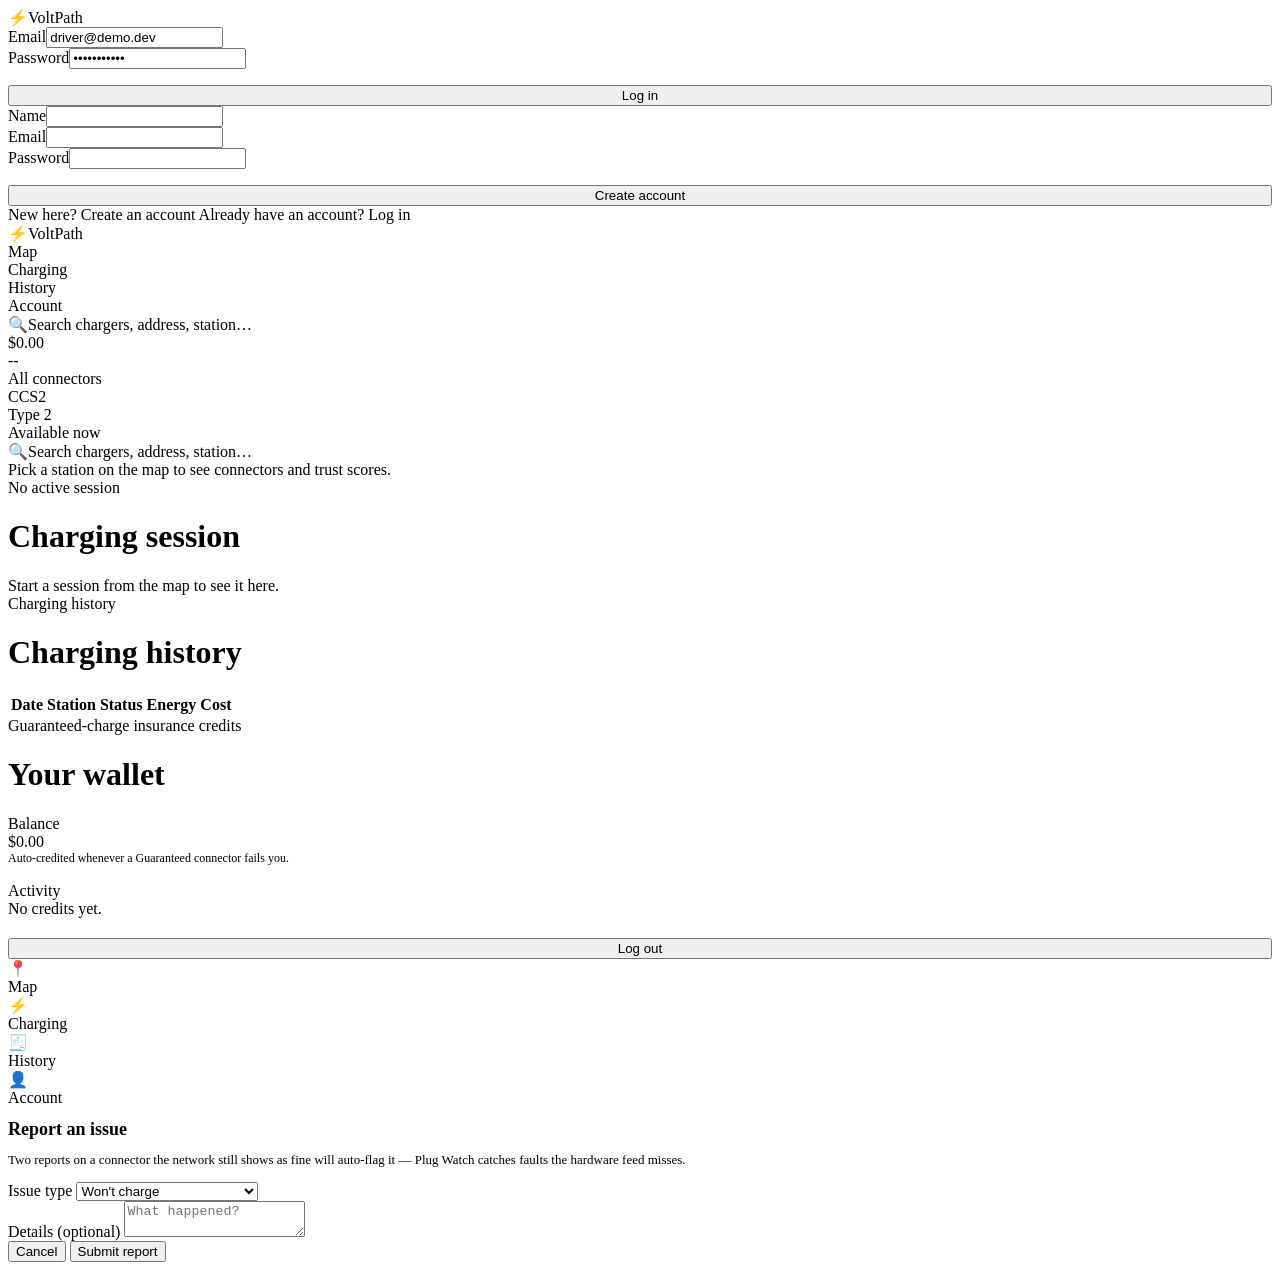
==== web/index.html @ cd69915e "Initial commit: VoltPath EV charging platform driver app FastAPI + SQLite backend, driver web app, a" ====
<!DOCTYPE html>
<html lang="en">
<head>
<meta charset="UTF-8">
<meta name="viewport" content="width=device-width, initial-scale=1">
<title>VoltPath — EV Charging</title>
<link rel="stylesheet" href="/static/styles.css">
</head>
<body>

<div class="toast-wrap" id="toast-wrap"></div>

<!-- ============ AUTH SCREEN ============ -->
<div class="auth-screen" id="auth-screen">
  <div class="auth-card">
    <div class="brand"><span class="bolt">⚡</span>VoltPath</div>

    <form id="login-form">
      <div class="field"><label>Email</label><input type="email" id="login-email" value="driver@demo.dev" required></div>
      <div class="field"><label>Password</label><input type="password" id="login-password" value="chargeme123" required></div>
      <p class="auth-error" id="login-error"></p>
      <button type="submit" class="btn btn-primary" style="width:100%;">Log in</button>
    </form>

    <form id="register-form" class="hidden">
      <div class="field"><label>Name</label><input type="text" id="register-name" required></div>
      <div class="field"><label>Email</label><input type="email" id="register-email" required></div>
      <div class="field"><label>Password</label><input type="password" id="register-password" required minlength="6"></div>
      <p class="auth-error" id="register-error"></p>
      <button type="submit" class="btn btn-primary" style="width:100%;">Create account</button>
    </form>

    <div class="auth-switch">
      <span id="switch-to-register">New here? <a>Create an account</a></span>
      <span id="switch-to-login" class="hidden">Already have an account? <a>Log in</a></span>
    </div>
  </div>
</div>

<!-- ============ MAIN APP ============ -->
<div class="app hidden" id="main-app">
  <div class="topnav">
    <div class="brand"><span class="bolt">⚡</span>VoltPath</div>
    <div class="navlinks">
      <div class="navlink on" data-nav="map">Map</div>
      <div class="navlink" data-nav="charging">Charging</div>
      <div class="navlink" data-nav="history">History</div>
      <div class="navlink" data-nav="account">Account</div>
    </div>
    <div class="nav-search"><span>🔍</span><span>Search chargers, address, station…</span></div>
    <div class="nav-right">
      <div class="pill wallet-pill" data-nav="account"><span class="dot live"></span><span id="wallet-pill-balance">$0.00</span></div>
      <div class="avatar" id="avatar" data-nav="account">--</div>
    </div>
  </div>

  <div class="main">

    <!-- ============ VIEW: MAP ============ -->
    <div class="view active" id="view-map">
      <div class="map-shell">
        <div class="station-list-col">
          <div class="filters">
            <div class="chip on" data-filter-connector="">All connectors</div>
            <div class="chip" data-filter-connector="CCS2">CCS2</div>
            <div class="chip" data-filter-connector="TYPE2">Type 2</div>
            <div class="chip" data-filter-available="1">Available now</div>
          </div>
          <div class="station-list-scroll" id="station-list-scroll">
            <!-- populated by app.js -->
          </div>
        </div>

        <div class="map-canvas" id="map-canvas">
          <div class="me" id="me-dot" style="top:50%; left:50%;"></div>
          <!-- pins populated by app.js -->
          <div class="search-float"><span>🔍</span><span>Search chargers, address, station…</span></div>
        </div>

        <!-- station detail: bottom sheet on mobile, right rail on desktop -->
        <div class="sheet" id="station-sheet">
          <span class="grabber"></span>
          <div id="sheet-content">
            <div class="empty-state">Pick a station on the map to see connectors and trust scores.</div>
          </div>
        </div>
      </div>
    </div>

    <!-- ============ VIEW: CHARGING ============ -->
    <div class="view" id="view-charging">
      <div class="header-pad">
        <div class="eyebrow" id="charging-subtitle">No active session</div>
        <h1 class="title">Charging session</h1>
      </div>

      <div class="charge-wrap" id="charge-wrap">
        <div class="empty-state" id="charging-empty">Start a session from the map to see it here.</div>
      </div>
    </div>

    <!-- ============ VIEW: HISTORY ============ -->
    <div class="view" id="view-history">
      <div class="header-pad">
        <div class="eyebrow" id="history-subtitle">Charging history</div>
        <h1 class="title">Charging history</h1>
      </div>

      <div class="hist-wrap">
        <div id="hist-rows"></div>
        <table class="hist-table">
          <thead><tr><th>Date</th><th>Station</th><th>Status</th><th>Energy</th><th style="text-align:right;">Cost</th></tr></thead>
          <tbody id="hist-table-body"></tbody>
        </table>
      </div>
    </div>

    <!-- ============ VIEW: ACCOUNT / WALLET ============ -->
    <div class="view" id="view-account">
      <div class="header-pad">
        <div class="eyebrow">Guaranteed-charge insurance credits</div>
        <h1 class="title">Your wallet</h1>
      </div>
      <div class="account-wrap">
        <div class="card">
          <div class="eyebrow" style="margin:0;">Balance</div>
          <div class="wallet-balance" id="wallet-balance">$0.00</div>
          <div style="color:var(--muted); font-size:12px;">Auto-credited whenever a Guaranteed connector fails you.</div>
        </div>
        <div class="card" style="margin-top:16px;">
          <div class="eyebrow">Activity</div>
          <div id="wallet-entries"><div class="empty-state">No credits yet.</div></div>
        </div>
        <button class="btn btn-ghost" style="width:100%; margin-top:20px;" id="logout-btn">Log out</button>
      </div>
    </div>

  </div>

  <div class="tabbar">
    <div class="tab on" data-nav="map"><div class="ic">📍</div>Map</div>
    <div class="tab" data-nav="charging"><div class="ic">⚡</div>Charging</div>
    <div class="tab" data-nav="history"><div class="ic">🧾</div>History</div>
    <div class="tab" data-nav="account"><div class="ic">👤</div>Account</div>
  </div>
</div>

<!-- ============ MODAL: Plug Watch report ============ -->
<div class="modal-overlay hidden" id="report-modal-overlay">
  <div class="modal">
    <h1 class="title" style="font-size:18px;">Report an issue</h1>
    <p style="color:var(--muted); font-size:13px; margin-top:4px;">Two reports on a connector the network still shows as fine will auto-flag it — Plug Watch catches faults the hardware feed misses.</p>
    <div class="field" style="margin-top:14px;">
      <label>Issue type</label>
      <select id="report-issue-type">
        <option value="wont_charge">Won't charge</option>
        <option value="damaged">Damaged / unsafe</option>
        <option value="blocked">Blocked by another vehicle</option>
        <option value="wrong_status">Shows wrong status in app</option>
        <option value="other">Other</option>
      </select>
    </div>
    <div class="field">
      <label>Details (optional)</label>
      <textarea id="report-note" placeholder="What happened?"></textarea>
    </div>
    <div class="modal-row">
      <button class="btn btn-ghost" id="report-cancel">Cancel</button>
      <button class="btn btn-primary" id="report-submit">Submit report</button>
    </div>
  </div>
</div>

<script src="/static/app.js"></script>
</body>
</html>
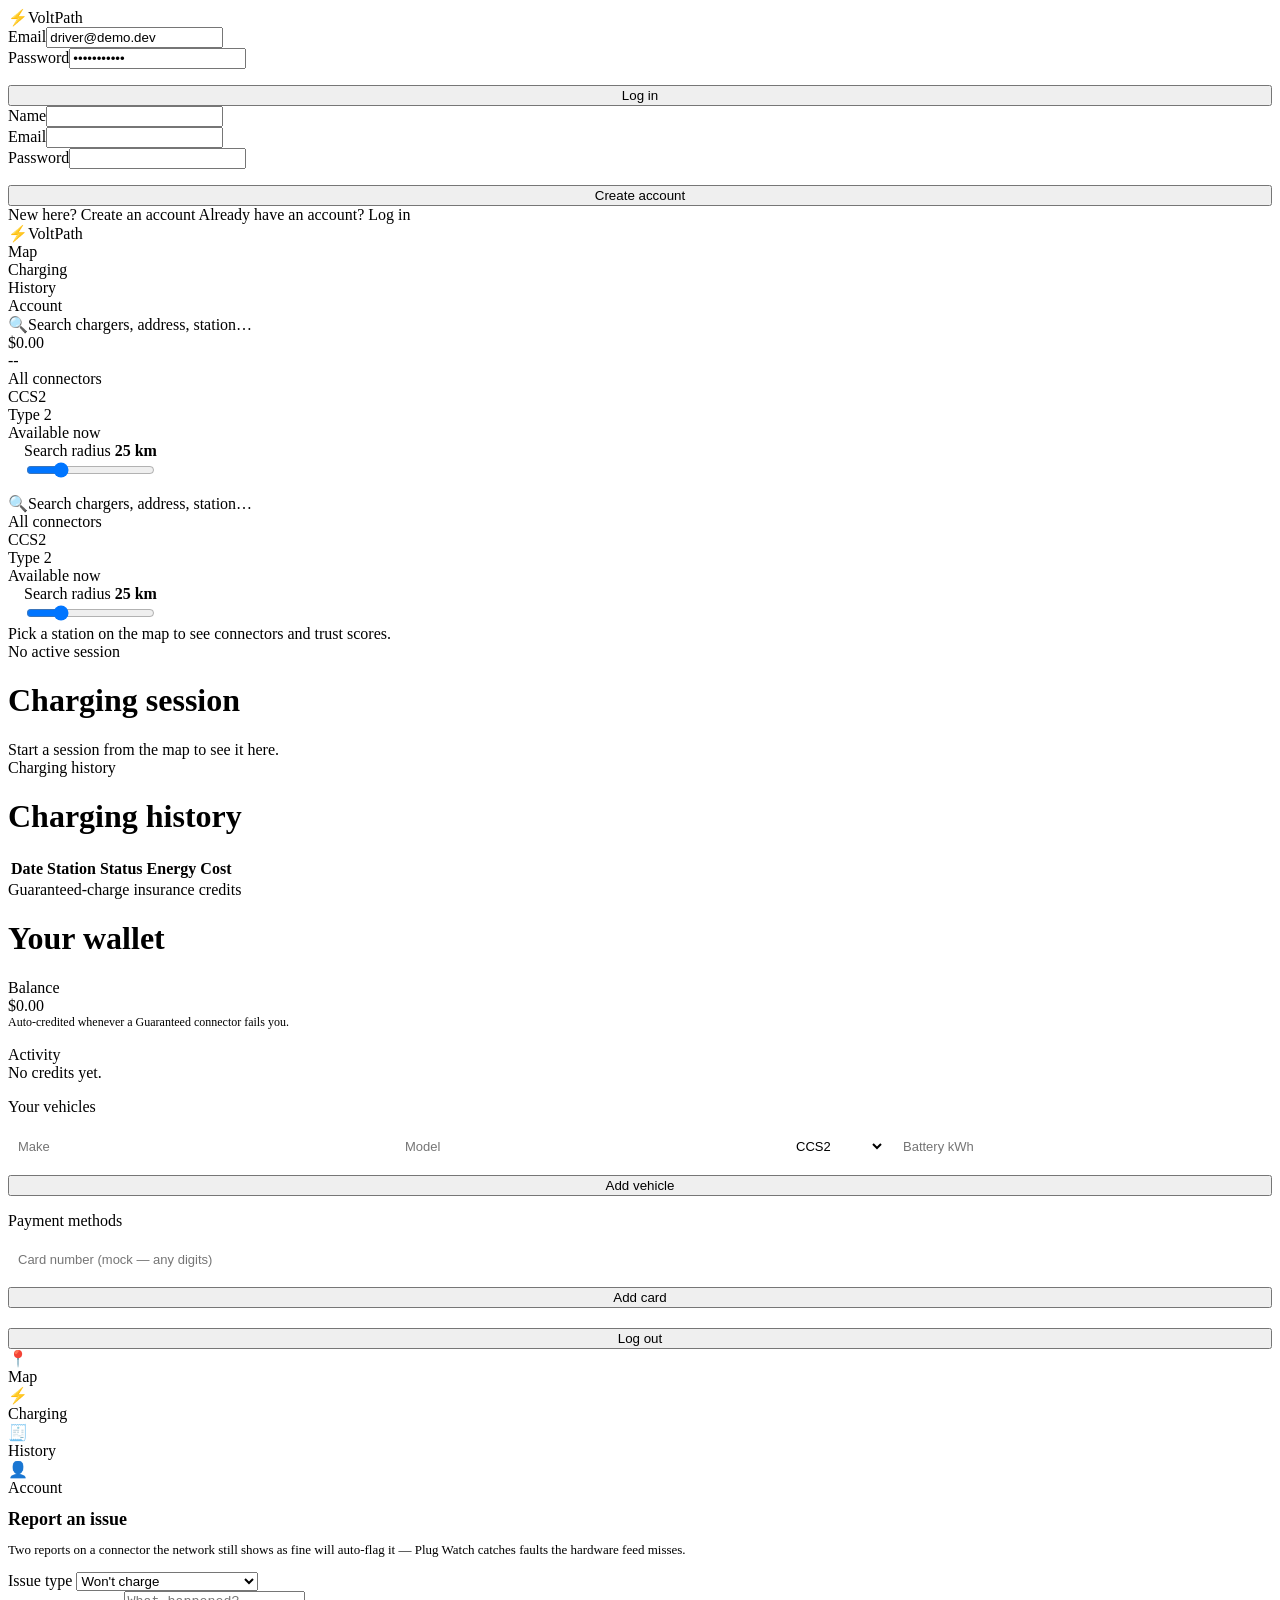
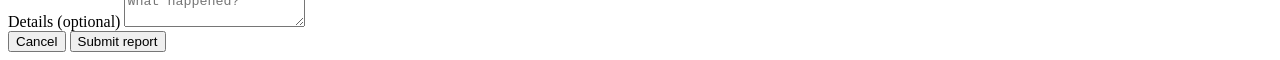
==== commit 75229ace: "Add concentric design system, map trust states, and self-service onboarding Design: concentric radiu" ====
--- a/web/index.html
+++ b/web/index.html
@@ -66,6 +66,10 @@
             <div class="chip" data-filter-connector="TYPE2">Type 2</div>
             <div class="chip" data-filter-available="1">Available now</div>
           </div>
+          <div class="range-slider" style="padding:0 16px 12px;">
+            <div class="range-label">Search radius <b><span data-radius-value>25</span> km</b></div>
+            <input type="range" min="1" max="100" value="25" data-radius-slider>
+          </div>
           <div class="station-list-scroll" id="station-list-scroll">
             <!-- populated by app.js -->
           </div>
@@ -75,6 +79,20 @@
           <div class="me" id="me-dot" style="top:50%; left:50%;"></div>
           <!-- pins populated by app.js -->
           <div class="search-float"><span>🔍</span><span>Search chargers, address, station…</span></div>
+
+          <!-- mobile-only filters (desktop uses the station-list-col ones above) -->
+          <div class="mobile-filters">
+            <div class="filters">
+              <div class="chip on" data-filter-connector="">All connectors</div>
+              <div class="chip" data-filter-connector="CCS2">CCS2</div>
+              <div class="chip" data-filter-connector="TYPE2">Type 2</div>
+              <div class="chip" data-filter-available="1">Available now</div>
+            </div>
+            <div class="range-slider" style="padding:0 16px;">
+              <div class="range-label">Search radius <b><span data-radius-value>25</span> km</b></div>
+              <input type="range" min="1" max="100" value="25" data-radius-slider>
+            </div>
+          </div>
         </div>
 
         <!-- station detail: bottom sheet on mobile, right rail on desktop -->
@@ -131,6 +149,30 @@
           <div class="eyebrow">Activity</div>
           <div id="wallet-entries"><div class="empty-state">No credits yet.</div></div>
         </div>
+
+        <div class="card" style="margin-top:16px;">
+          <div class="eyebrow">Your vehicles</div>
+          <div id="vehicle-list"></div>
+          <div style="display:flex; gap:8px; flex-wrap:wrap; margin-top:12px;">
+            <input id="vehicle-make" placeholder="Make" style="flex:1; min-width:90px; background:var(--bg-raise); border:1px solid var(--line); border-radius:var(--radius-element); padding:10px; color:var(--text); font-size:13px;">
+            <input id="vehicle-model" placeholder="Model" style="flex:1; min-width:90px; background:var(--bg-raise); border:1px solid var(--line); border-radius:var(--radius-element); padding:10px; color:var(--text); font-size:13px;">
+            <select id="vehicle-connector" style="background:var(--bg-raise); border:1px solid var(--line); border-radius:var(--radius-element); padding:10px; color:var(--text); font-size:13px;">
+              <option>CCS2</option><option>CHAdeMO</option><option>TYPE2</option><option>NACS</option>
+            </select>
+            <input id="vehicle-battery" type="number" placeholder="Battery kWh" style="flex:1; min-width:110px; background:var(--bg-raise); border:1px solid var(--line); border-radius:var(--radius-element); padding:10px; color:var(--text); font-size:13px;">
+          </div>
+          <button class="btn btn-ghost" style="width:100%; margin-top:10px;" id="add-vehicle-btn">Add vehicle</button>
+        </div>
+
+        <div class="card" style="margin-top:16px;">
+          <div class="eyebrow">Payment methods</div>
+          <div id="payment-method-list"></div>
+          <div style="display:flex; gap:8px; margin-top:12px;">
+            <input id="card-number" placeholder="Card number (mock — any digits)" style="flex:1; background:var(--bg-raise); border:1px solid var(--line); border-radius:var(--radius-element); padding:10px; color:var(--text); font-size:13px;">
+          </div>
+          <button class="btn btn-ghost" style="width:100%; margin-top:10px;" id="add-card-btn">Add card</button>
+        </div>
+
         <button class="btn btn-ghost" style="width:100%; margin-top:20px;" id="logout-btn">Log out</button>
       </div>
     </div>
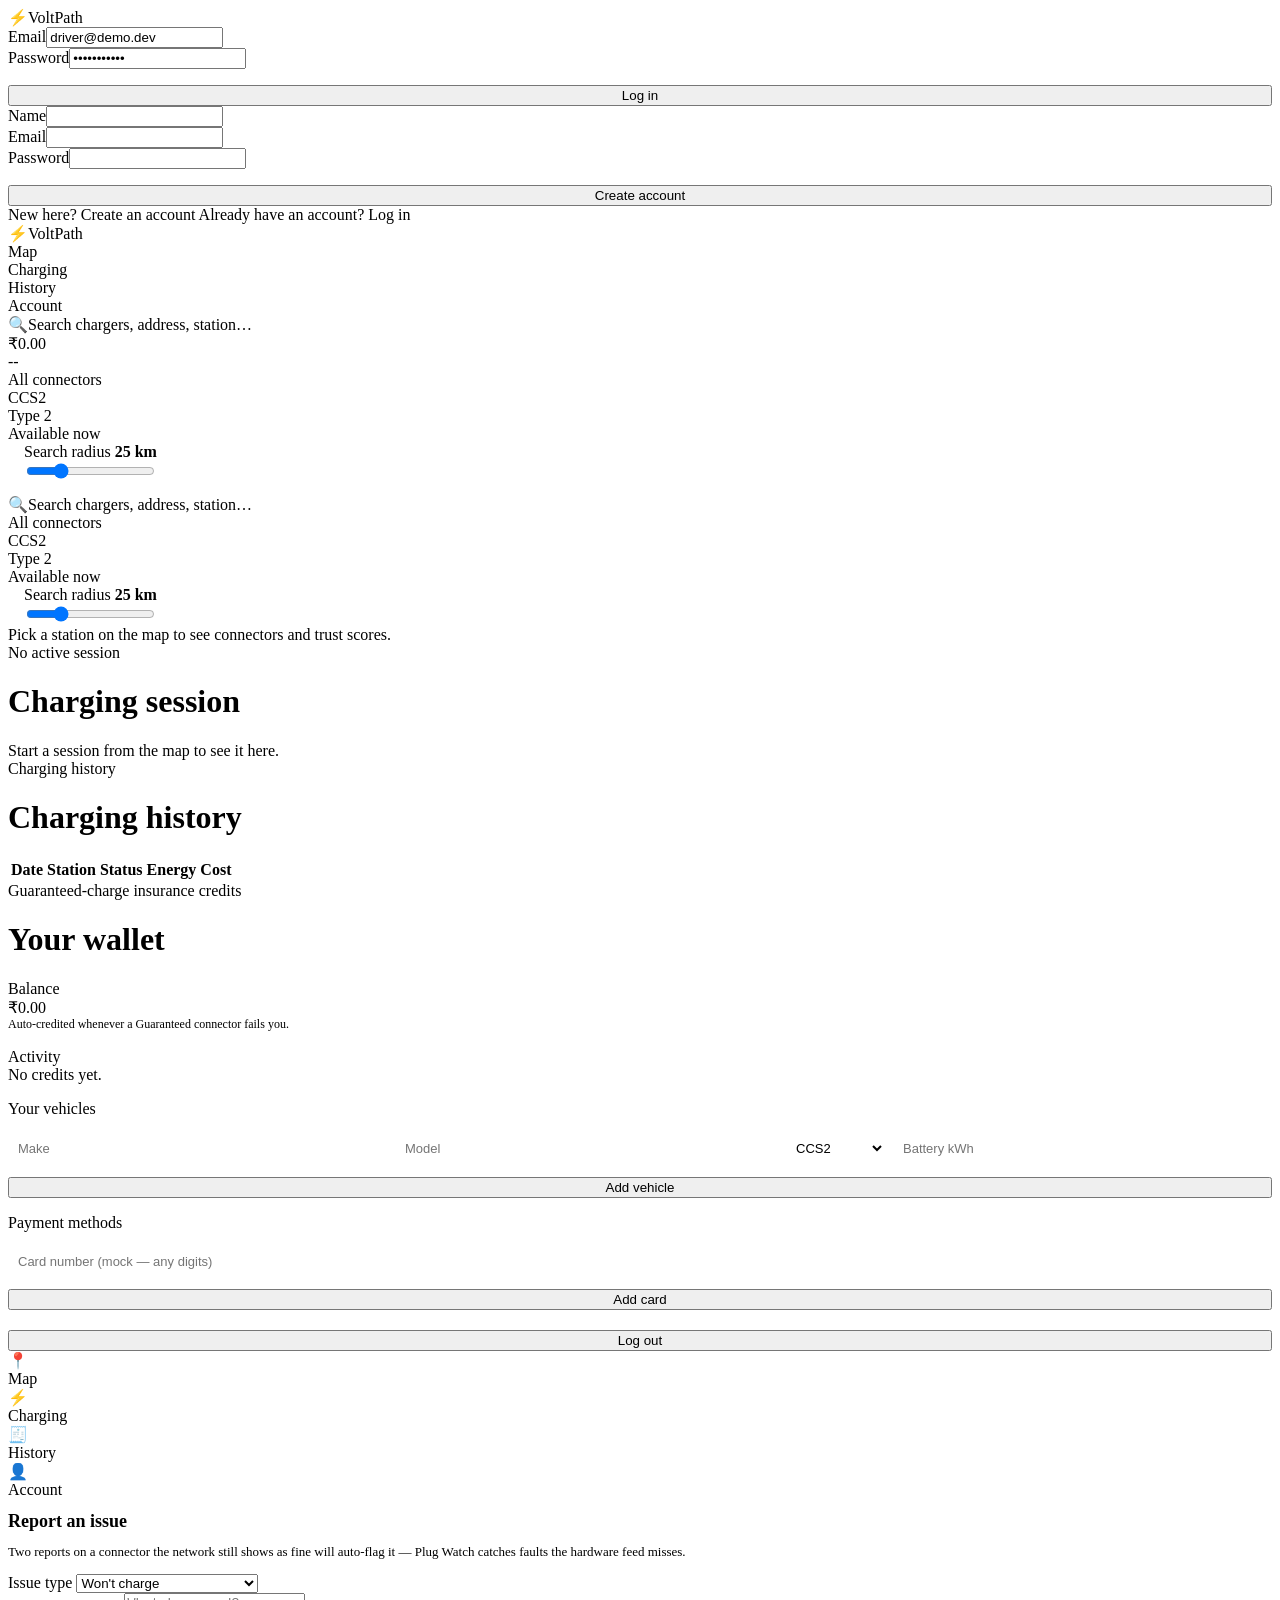
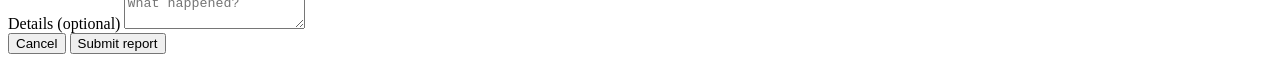
==== commit 2bb730e0: "Add Coimbatore market data, INR currency, and production hardening Seed data now includes Coimbatore" ====
--- a/web/index.html
+++ b/web/index.html
@@ -49,7 +49,7 @@
     </div>
     <div class="nav-search"><span>🔍</span><span>Search chargers, address, station…</span></div>
     <div class="nav-right">
-      <div class="pill wallet-pill" data-nav="account"><span class="dot live"></span><span id="wallet-pill-balance">$0.00</span></div>
+      <div class="pill wallet-pill" data-nav="account"><span class="dot live"></span><span id="wallet-pill-balance">₹0.00</span></div>
       <div class="avatar" id="avatar" data-nav="account">--</div>
     </div>
   </div>
@@ -142,7 +142,7 @@
       <div class="account-wrap">
         <div class="card">
           <div class="eyebrow" style="margin:0;">Balance</div>
-          <div class="wallet-balance" id="wallet-balance">$0.00</div>
+          <div class="wallet-balance" id="wallet-balance">₹0.00</div>
           <div style="color:var(--muted); font-size:12px;">Auto-credited whenever a Guaranteed connector fails you.</div>
         </div>
         <div class="card" style="margin-top:16px;">
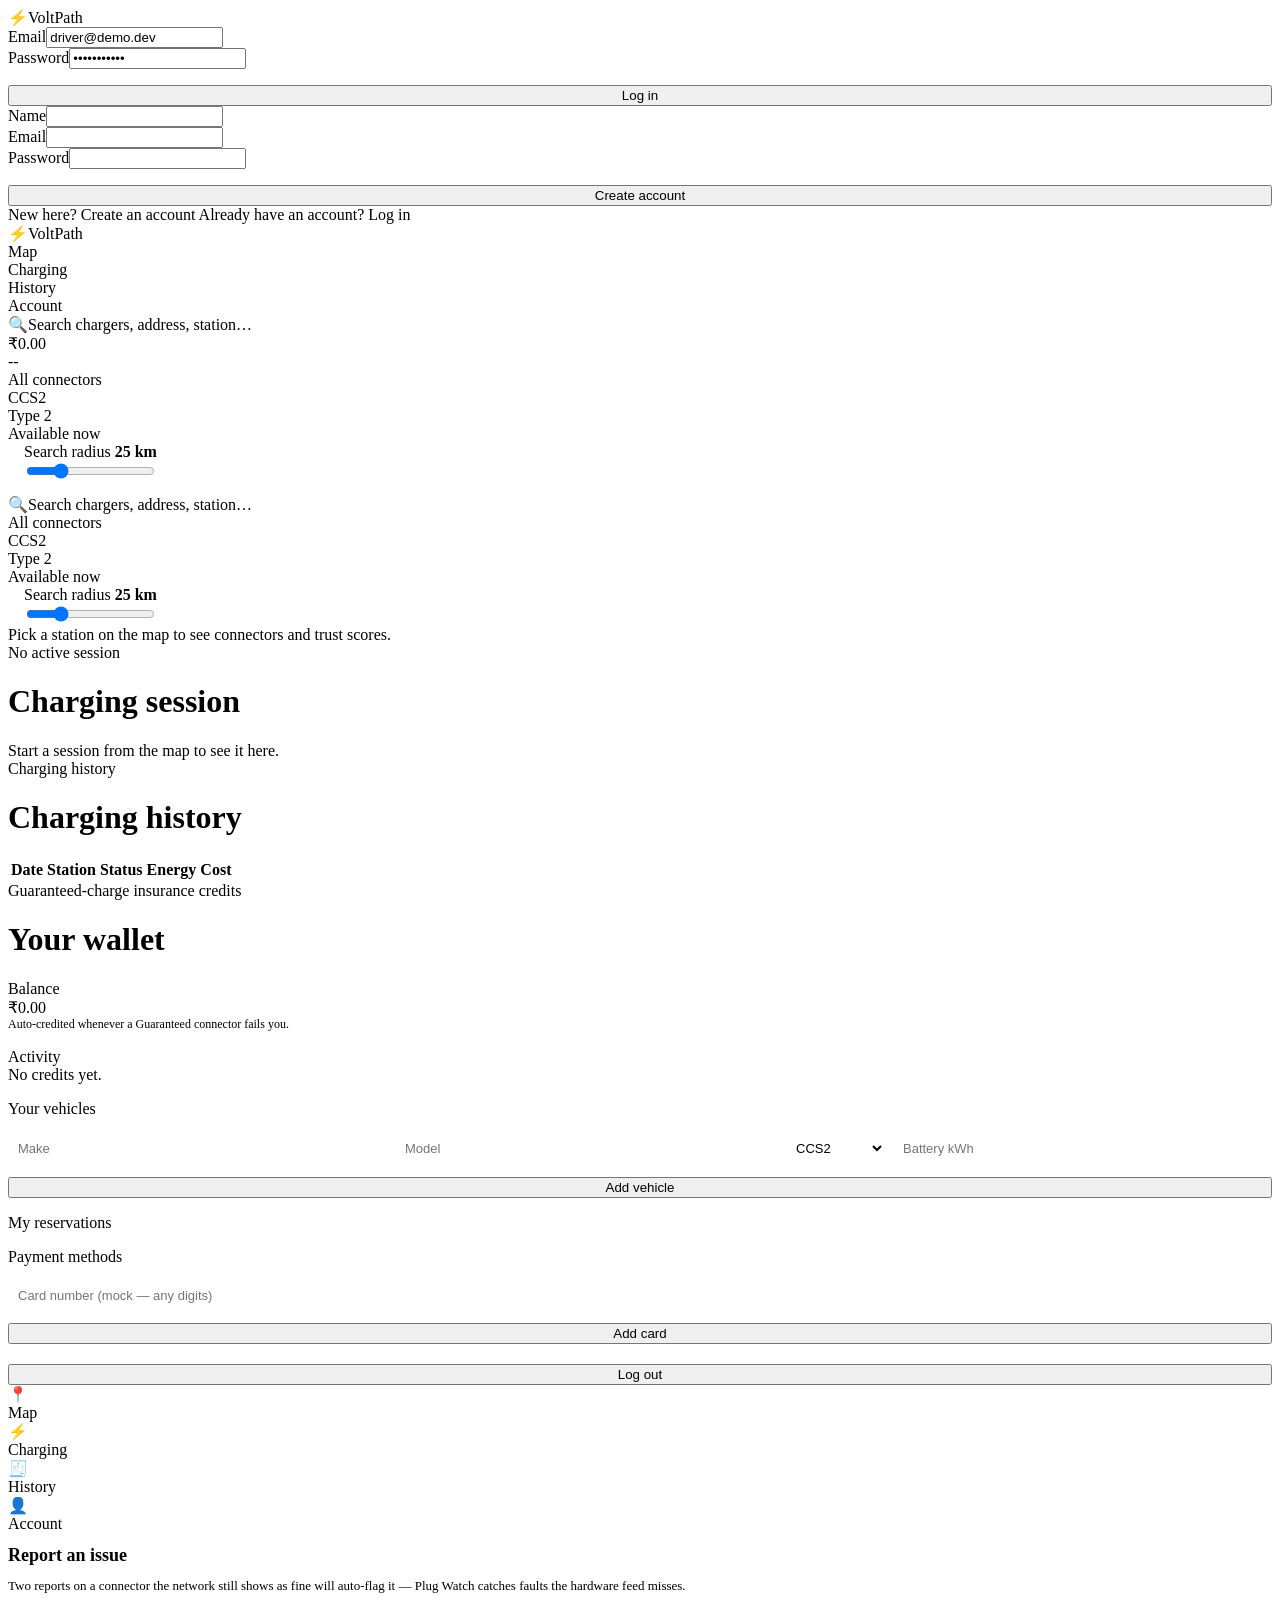
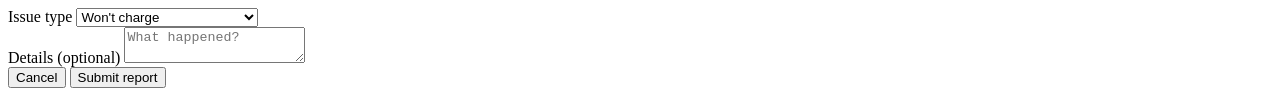
==== commit 6189f6d6: "Add connector reservations Drivers arriving at a station only to find their chosen connector taken w" ====
--- a/web/index.html
+++ b/web/index.html
@@ -162,6 +162,11 @@
             <input id="vehicle-battery" type="number" placeholder="Battery kWh" style="flex:1; min-width:110px; background:var(--bg-raise); border:1px solid var(--line); border-radius:var(--radius-element); padding:10px; color:var(--text); font-size:13px;">
           </div>
           <button class="btn btn-ghost" style="width:100%; margin-top:10px;" id="add-vehicle-btn">Add vehicle</button>
+        </div>
+
+        <div class="card" style="margin-top:16px;">
+          <div class="eyebrow">My reservations</div>
+          <div id="reservation-list"></div>
         </div>
 
         <div class="card" style="margin-top:16px;">
